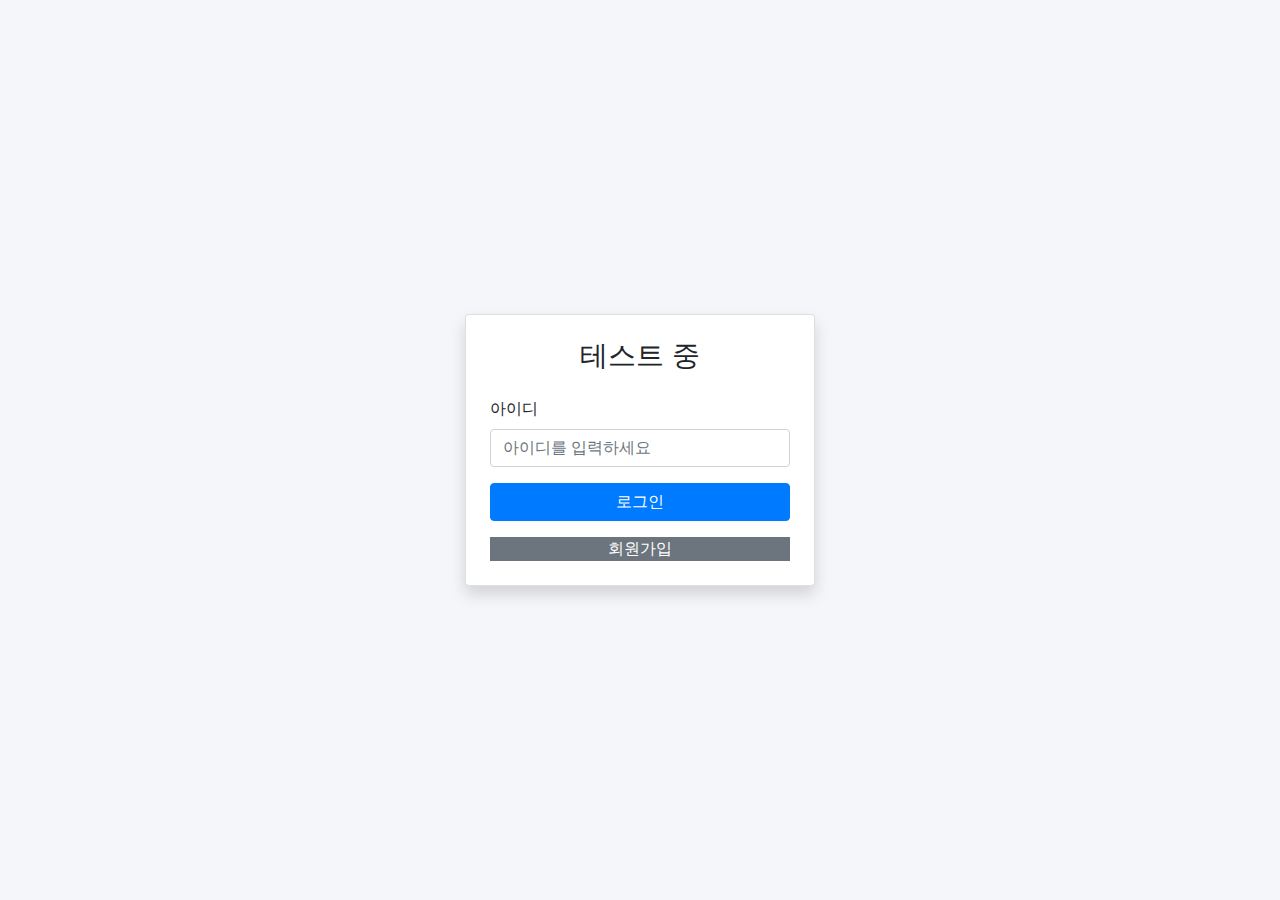
==== src/main/resources/templates/index.html @ b2888090 "Initial commit" ====
<!DOCTYPE html>
<html lang="ko">
<head>
    <meta charset="UTF-8">
    <meta name="viewport" content="width=device-width, initial-scale=1.0">
    <title>로그인 페이지</title>

    <!-- 부트스트랩 CSS CDN -->
    <link rel="stylesheet" href="https://stackpath.bootstrapcdn.com/bootstrap/4.5.2/css/bootstrap.min.css">

    <!-- 부트스트랩 아이콘 (선택 사항) -->
    <link rel="stylesheet" href="https://cdnjs.cloudflare.com/ajax/libs/font-awesome/5.15.1/css/all.min.css">
</head>
<body class="d-flex justify-content-center align-items-center" style="height: 100vh; background-color: #f4f6f9;">

<div class="container">
    <div class="row justify-content-center">
        <div class="col-md-6 col-lg-4">
            <!-- 중앙 박스 -->
            <div class="card shadow">
                <div class="card-body p-4">
                    <!-- 제목 -->
                    <h3 class="text-center mb-4">테스트 중</h3>

                    <form th:action="@{/login}" method="post">
                        <!-- 아이디 입력란 -->
                        <div class="form-group">
                            <label for="userId">아이디</label>
                            <input type="text" id="userId" name="userId" class="form-control" placeholder="아이디를 입력하세요" required>
                        </div>
                        <button type="submit" class="btn btn-primary btn-block">로그인</button>
                    </form>

                    <div class="d-flex justify-content-between mt-3">
                        <!-- 회원가입 버튼 -->
                        <a href="/signup" class="btn-secondary btn-block text-center">회원가입</a>
                    </div>
                </div>
            </div>
        </div>
    </div>
</div>

<!-- 부트스트랩 JS 및 Popper.js CDN -->
<script src="https://code.jquery.com/jquery-3.5.1.slim.min.js"></script>
<script src="https://cdn.jsdelivr.net/npm/@popperjs/core@2.5.2/dist/umd/popper.min.js"></script>
<script src="https://stackpath.bootstrapcdn.com/bootstrap/4.5.2/js/bootstrap.min.js"></script>
</body>
</html>
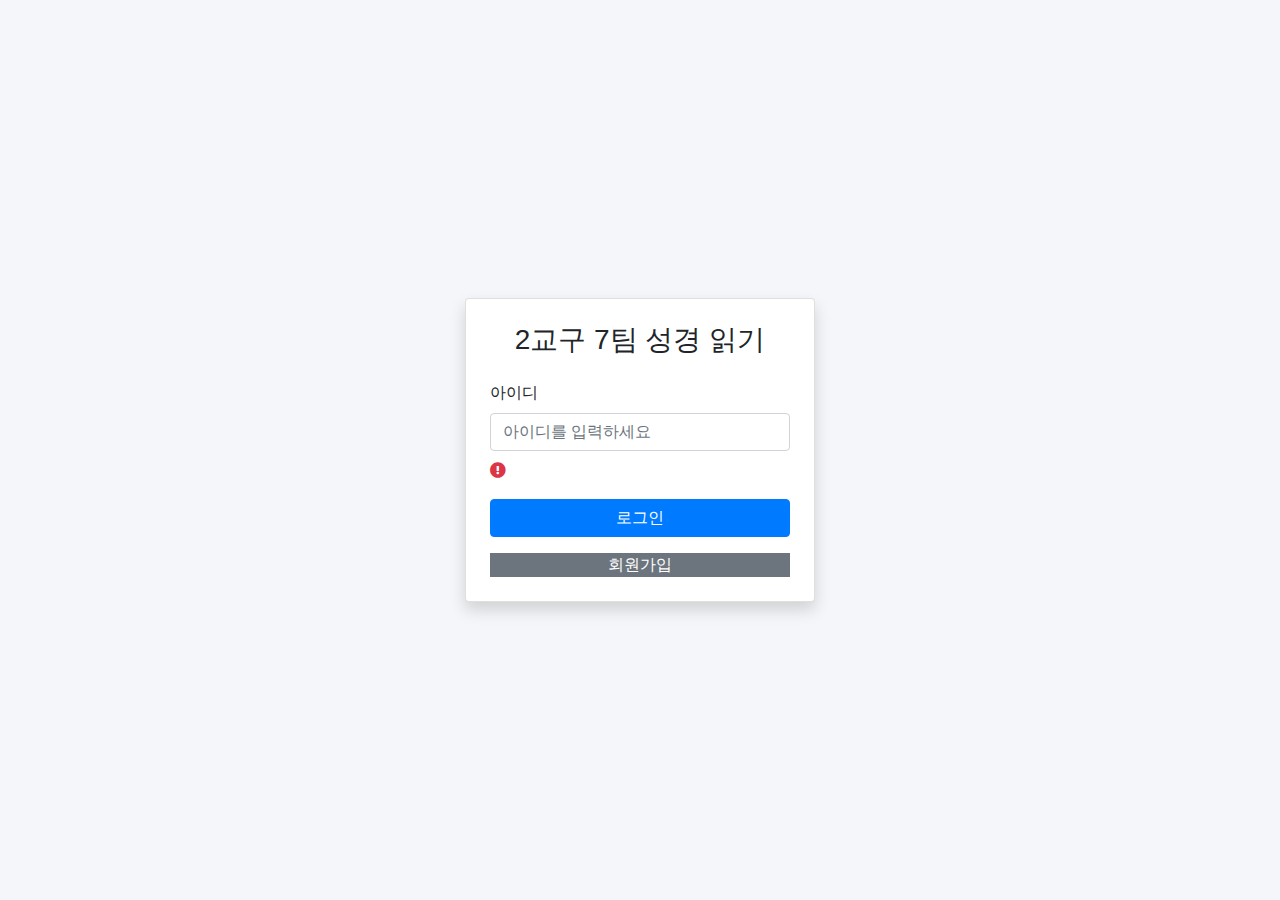
==== commit cb845760: "기능 추가" ====
--- a/src/main/resources/templates/index.html
+++ b/src/main/resources/templates/index.html
@@ -20,14 +20,21 @@
             <div class="card shadow">
                 <div class="card-body p-4">
                     <!-- 제목 -->
-                    <h3 class="text-center mb-4">테스트 중</h3>
+                    <h3 class="text-center mb-4">2교구 7팀 성경 읽기</h3>
 
                     <form th:action="@{/login}" method="post">
                         <!-- 아이디 입력란 -->
                         <div class="form-group">
                             <label for="userId">아이디</label>
-                            <input type="text" id="userId" name="userId" class="form-control" placeholder="아이디를 입력하세요" required>
+                            <input type="text" id="userId" name="userId" class="form-control"
+                                   placeholder="아이디를 입력하세요" required>
+
+                            <!-- 오류 메시지 표시 -->
+                            <div th:if="${loginError}" class="text-danger mt-2">
+                                <i class="fas fa-exclamation-circle"></i> <span th:text="${loginError}"></span>
+                            </div>
                         </div>
+
                         <button type="submit" class="btn btn-primary btn-block">로그인</button>
                     </form>
 
